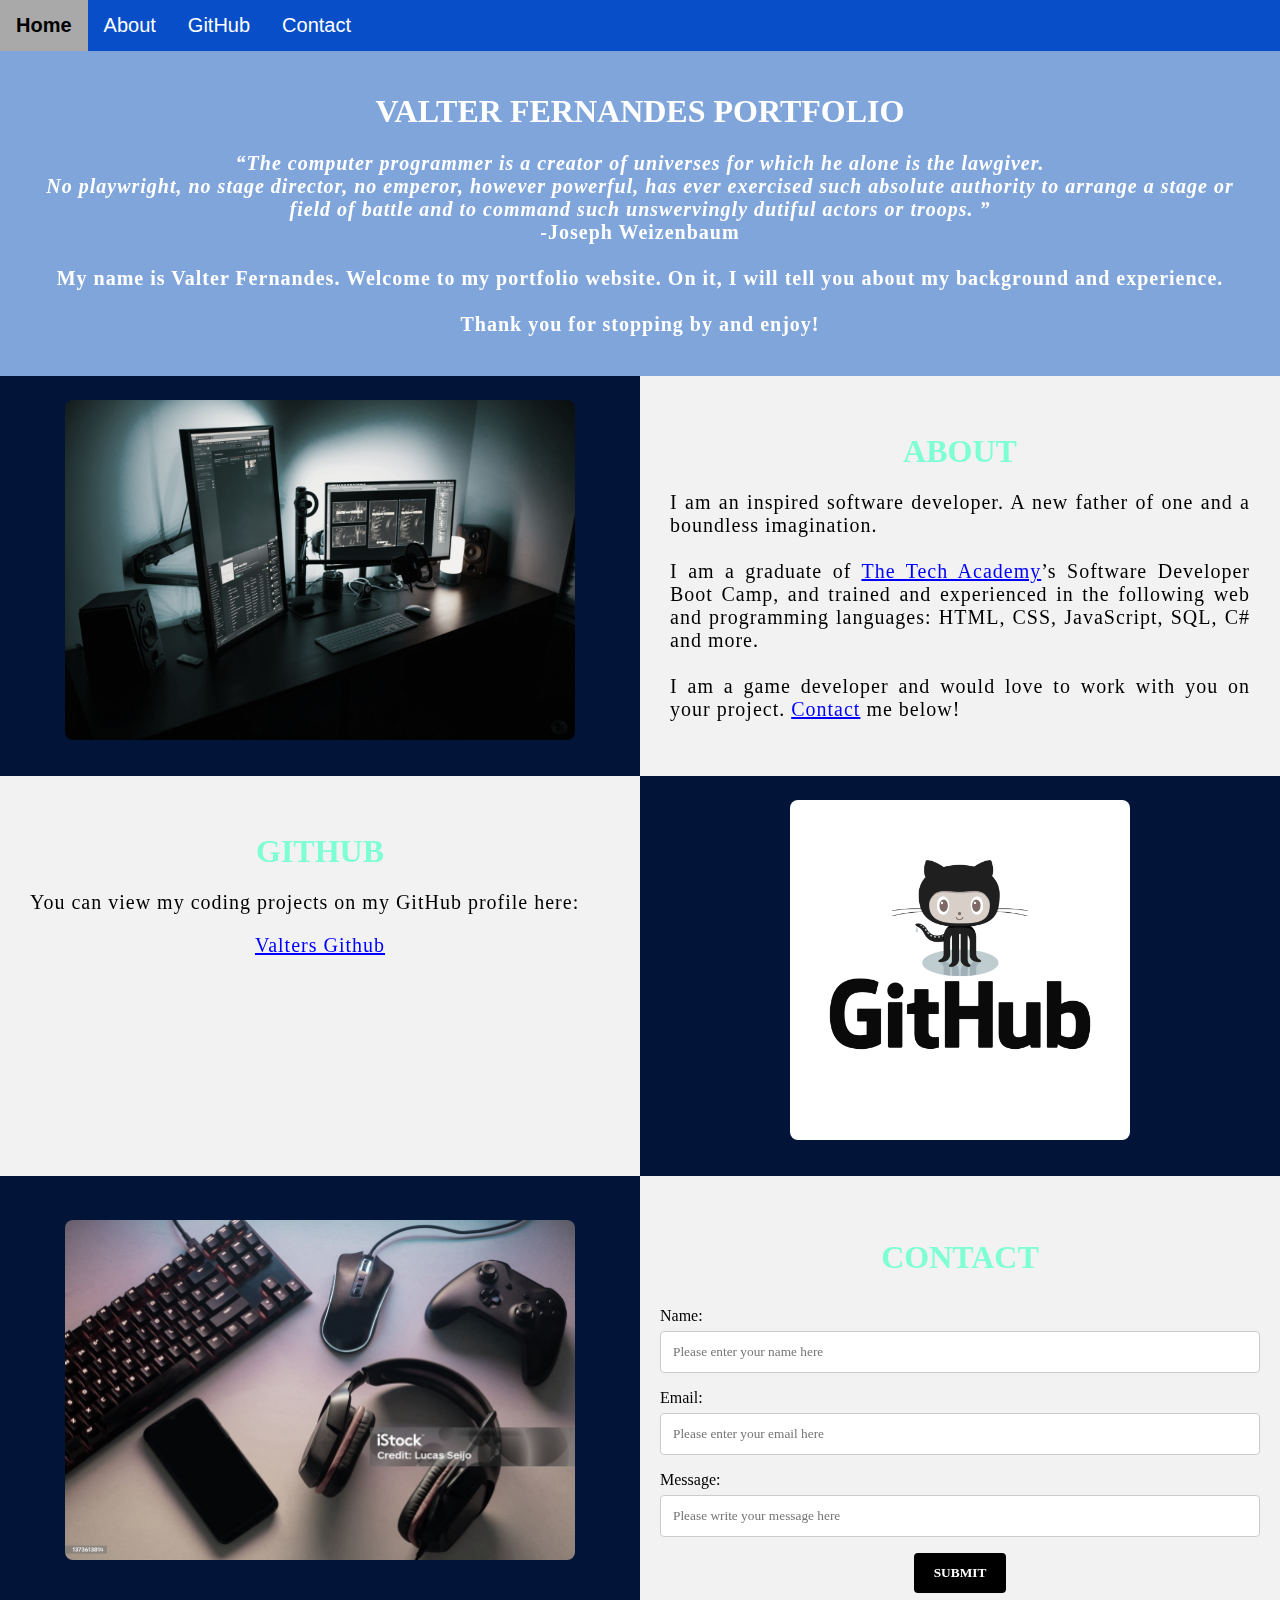
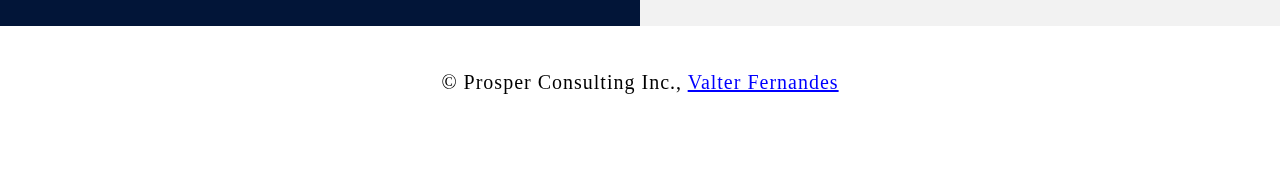
==== Index.html @ fead93a0 "update" ====
<!DOCTYPE html>
<html>
    <!--Head-->
    <head>
        <meta charset="UTF-8">
        <meta name="viewport" content="width=device-width" />
        <title>Valter Fernandes</title>
        <link rel="stylesheet" type="text/css" href="./css/portfolio.css">
    </head>

    <!--Body-->
    <body class="Background">
        
        <!--Navbar-->
        <div class="Navbar">
            <a class="active" href="#Home">Home</a>
            <a href="#About">About</a>
            <a href="#GitHub">GitHub</a>
            <a href="#Contact">Contact</a>
        </div>

        <!--Breaks inserted to add space between navbar and the first heading-->
        <br>
        <br>

        <!--Background video-->
        <div id="Home">
            <video autoplay muted loop id="Typing_Video">
                <source src="./img/gaming.mp4" type="video/mp4">
                <!--Display message if video fails to run-->
                Your browser does not support HTML5 video.
            </video>
        </div>

        <!--Video text-->
        <div class="Video_Text">
            <h1 class="white-text">Valter Fernandes portfolio</h1>
            <strong>
                <p class="center">
                    <q>The computer programmer is a creator of universes for which he alone is the lawgiver.
                        <br>No playwright, no stage director, no emperor, however powerful, has ever exercised such absolute authority to arrange a stage or
                        <br>field of battle and to command such unswervingly dutiful actors or troops.
                    </q>
                    <br> -Joseph Weizenbaum
                    <br>
                    <br> My name is Valter Fernandes. Welcome to my portfolio website. On it, I will tell you about my background and experience.
                    <br>
                    <br> Thank you for stopping by and enjoy! 
                </p>
            </strong>
        </div>

        <!--About section-->
        <div class="Row" id="About">
            <!--Left column-->
            <div class="Column_2">
                <img src="./img/desk.jpg" alt="Replace with your own image and description">
            </div>
            <!--Right column-->
            <div class="Column_1">
                <h1>About</h1>
                <p>
                    I am an inspired software developer. A new father of one and a boundless imagination. 
                    <br>
                    <br>I am a graduate of <a href="https://www.learncodinganywhere.com" target="_blank">The Tech Academy</a>’s Software Developer Boot Camp, and trained and experienced in the following web and programming languages: HTML, CSS, JavaScript, SQL, C# and more. 
                    <br>
                    <br>I am a game developer and would love to work with you on your project. <a href="#Contact">Contact</a> me below!
                </p>
            </div>
        </div>

        <!--GitHub section-->
        <div class="Row" id="GitHub">
            <!--Left column-->
            <div class="Column_1">
                <h1>GitHub</h1>
                <p>
                    You can view my coding projects on my GitHub profile here:
                    <br>
                    <p class="center"><a href="https://github.com/vfernandes617" target="_blank">Valters Github</a></p>
                </p>
            </div>
            <!--Right column-->
            <div class="Column_2">
                <a href="https://github.com/vfernandes617" target="_blank"><img src="./img/GitHub.png" alt="GitHub Logo"></a>
            </div>
        </div>

        <!--Contact section-->
        <div class="Row" id="Contact">
            <!--Contact image, left column-->
            <div class="Column_2 Column_tall">
                <img src="./img/gaming.jpg" alt="Contact_Image">
            </div>
            <!--Contact form, right column-->
            <div class="Column_1 Column_tall">
                <h1>Contact</h1>
                <!--This specifies where and how to send the form data; we are leaving it blank-->
                <form action="" method="POST"> <!-- Here we are utilizing a 3rd party service to submit the contact form data, insert your formspree endpoint in the action attribute -->
                    <label>Name:</label>
                        <input type="text" placeholder="Please enter your name here">
                    <label>Email:</label>
                        <input type="text" id="Email" name="Email" placeholder="Please enter your email here">
                    <label>Message:</label>
                        <input type="text" id="Message" name="Message" placeholder="Please write your message here">
                        <input type="submit" value="SUBMIT">
                </form>
            </div>
        </div>

        <!--Footer section-->
        <footer>
            <p>
                <p class="center">&copy Prosper Consulting Inc., <a href="https://github.com/vfernandes617" target="_blank">Valter Fernandes</a></p>
                <br>
            </p>
        </footer>
    </body>
</html>
---- css/portfolio.css ----
/***** GENERAL STYLING *****/
/* Body */
body {
    margin: 0%  /* This ensures our site displays all the way to the edge of the browser screen */
}

/* Heading 1 elements */
h1 {
    text-transform: uppercase; /* Capitalizing all h1 headings */
    font-family: "Trebuchet MS", Optima; /* Sets the font family of all h1 headings */
    text-align: center; /* Centering all h1 elements */
    margin-top: 3%; /* Adds a small margin above h1 elements */
    color: aquamarine; 
}

/* Heading 1 element hover effect */
h1:hover {
    filter: grayscale(5%); /* Adds a slightly gray filter to the h1 headings when hovered over */
    transform: scale(1.1); /* When the h1 elements are hovered over they increase in size by 1.1 */
    transition: transform 1s; /* This causes the transformation to last 1 second */
}

/* Styling for portfolio title text */
.white-text {
    color: #fff; /* This is used to change the color of the portfolio title text */
}

/* Paragraph elements */
p {
    font-family: Perpetua, Rockwell Extra Bold;
    text-align: justify; /* Justify text within paragraph elements */
    letter-spacing: 1px; /* This expands the text slightly */
    font-size: 20px;
    padding-left: 20px; /* Adds padding to the left of the paragraph element */
    padding-right: 20px; /* Adds padding to the right of the paragraph element */
}

/* Paragraph element hover effect */
p:hover {
    transition: transform 1s; /* This makes the transform effect last 1 second */
	transform: scale(1.01); /* This makes the paragraphs increase slightly in size when hovered over */
}

/* Center class - this applies to all elements with the class "center" */
.center {
    text-align: center; /* This center aligns the text */
}

/* Center class hover effect - This only affects the quote, github link, and footer */
.center:hover {
    transition: transform 2s; /* This makes the transform effect last 2 seconds */
    transform: scale(1.1); /* This makes the elements with class "center" increase in size by 1.1 when hovered over */
}

/* Anchor elements */
a {
    color: blue; /* This ensures all links are blue */
}

/* Quotation elements */
q {
    font-style: italic; /* This makes the quote italicized */
}

/* Image elements */
img {
    filter: grayscale(75%); /* This rids our pictures of 75% of their color */
    border-radius: 8px; /* Gives all images slightly rounded corners */
    max-width: 100%; /* Ensures all images stay within the width of their container */
    height: 340px; /* Sets the height of all images */
    display: block; /* By specifying block display we can ensure our images are able to be centered */
    margin-left: auto; /* In combination with "margin-right: auto" this centers all images */
    margin-right: auto;
}

/* Image element hover effects */
img:hover {
	filter: grayscale(5%);  /* Brings back most of the image's color when hovered over */
    transition: transform 1s; /* Transition lasts 1 second */
	transform: scale(1.1); /* Image is increased slightly when hovered over */
}

/* The @media rule is used in media queries to apply different styles for different media/types of devices */
/* On screens 576px and smaller the images will be 100px tall and centered vertically in the column */
@media screen and (max-width: 576px) {
    img {
        height: 100px;
        margin-top: 150px;
    }
}

/* Styling for footer element */
footer {
    padding: 2%; /* This gives the footer padding that is equal to 2% of the width of the element's area */
    background-color: white;
}
/***** END OF GENERAL STYLING *****/

/***** NAVBAR STYLING *****/
.Navbar {
    overflow: hidden; /* This ensures that any content that overflows beyond the boundary of our nav bar is not displayed */
    background-color: rgb(8, 78, 200); /* This colors the navbar black */
    position: fixed; /* This keeps the navbar at the top of the screen as we scroll */
    top: 0; /* This ensures no space is displayed above the navbar */
    width: 100%; /* This makes the navbar span the entire width of the page */
    z-index: 1; /* This ensures other elements don't display over the navbar */
    -webkit-animation: moveNav 5s; /* This applies the moveNav animation below for Safari 4.0 - 8.0 */
    animation: moveNav 5s; /* This applies the moveNav animation for all other browsers */
}

/* moveNav animation effect for moving the nav bar in from the left of the screen */
@keyframes moveNav {
    from {left: -100vw;} /* The navbar is starting off screen to the left */
    to {left: 0vw;} /* This moves the navbar into place on the screen */
}

/* Navbar links */
.Navbar a {
    float: left; /* This specifies that the text floats on the left on the navbar */
    display: block; /* This ensures that other text will be displayed on the same line or row, instead of a new line */
    color: white; /* This is the font color for text on our navbar */
    padding: 14px 16px; /* This adds padding around our text */
    text-decoration: none; /* This gets rid of the underlines under the text on our navbar */
    font-family: Avant Garde, Helvetica; /* This specifies the font family for text on our navbar */
    font-size: 20px; /* This specifies the font size for text on our navbar */
    text-align: center; /* This centers the text within its container */
    position: relative; /* This sets the text relative to its normal positioning, allowing us to use the animation below */
    -webkit-animation: moveNavText 5.75s; /* Animation for Safari 4.0 - 8.0 */
    animation: moveNavText 5.75s; /* Applies the moveNavText animation for 5.75s */ 
}

/* moveNavText animation effect for moving the navbar text from above the view to the navbar */
@keyframes moveNavText {
    from {top: -100vw;} /* This sets the navbar text 100% above the viewport */
    to {top: 0vw;} /* This lowers the navbar text onto the navbar */
}

/* Screens 576px and smaller will display navbar links equally distributed */
@media screen and (max-width: 576px) {
    .Navbar a{
        width: 25%; /* This makes each link take up 1/4 of the navbar */
        font-size: 12px;
    }
}

/* Navbar hover effects */
.Navbar a:hover {
    background-color: #f4f4f4; /* Defines the background color that will display when you hover over the link */
    color: black; /* This defines the font color that will display when navbar a elements are hovered over */
    font-weight: bold; /* This makes the text on the navbar bold when hovered over */
}

/* Navbar home button */
.Navbar a.active { /* This targets the a element on the navbar with the "active" class */
    background-color: darkgray;
}
/***** END OF NAVBAR STYLING *****/

/***** VIDEO STYLING *****/
/* Formatting for background video */
#Typing_Video {
    position: fixed; /* This fixes the video to the page */
    right: 0; /* This ensures there is no space between the edge of the video and the edge of the page */
    bottom: 0; /* This ensures no space between the bottom of the video and the bottom of the page */
    min-width: 100%; /* This ensures the video is displayed across the full width of the page */
    z-index: -1; /* This places the video behind the other elements on the page */
}

/* Screens that are 576px and smaller will not display the background video */
@media screen and (max-width: 576px) {
    #Typing_Video {
        display: none;
    }
}

/* Texts over the video */
.Video_Text {
    background: rgba(1, 76, 182, 0.5); /* This provides a semi-transparent background for the text to sit over */
    color: white; /* Makes the font color white */
    width: 100%; /* Ensures the video-text container fills the width of the video */
    padding: 20px; /* This adds padding around the video-text container so that the background goes slightly beyond the text */
    position: relative; /* This sets the text relative to its normal positioning, allowing us to use the animation below */
    -webkit-animation: moveVideoText 5.75s;
    animation: moveVideoText 5.75s;
}

/* This animation effect causes the overlay video text to move up from the bottom of the page upon page load */
@keyframes moveVideoText {
    from {top: -100vw;} /* This sets the position of the video text to above the viewport */
    to {top: 0vw;} /* This moves the video text to the normal positioning on the viewport */
}
/***** END OF VIDEO STYLING *****/

/***** TABLE STYLING -  this section covers the styling of the columns and rows within the table *****/
* { /* The asterisk is a universal selector that applies this effect to all elements on the page */
    box-sizing: border-box; /* This creates a box with a border within which we will place most of our text */
} 

.Column_1 {
    float: left;
    width: 50%; /* This ensures the column takes up half of the page width */
    padding: 10px;
    padding-top: 3%; /* This ensures there is space between the top of the column and our headings */
    height: 400px; /* This sets the height of the column to 400px -  this may need to be adjusted depending on the text you enter */
    background-color: #f2f2f2; /* Sets the background color of the columns with class Column_1 */
}

/* Screens 576px and smaller will display a scroll bar if the text overflows the column height */
@media screen and (max-width: 576px) {
    .Column_1 {
        overflow: auto;
    }
}

.Column_2 {
    float: left;
    width: 50%;
    padding: 10px;
    padding-top: 1.9%;
    height: 400px;
    background-color: #021538;
}

/* This class is applied to the columns in the final row, overriding the height and padding to provide more room for the contact form  while keeping the rest of the formatting from Column_1 or Column_2 */
.Column_tall {
    padding-top: 3.5%;
    height: 450px;
}

/* This inserts something after the content of selected elements (in this case the elements with class "Row") */
.Row:after {
	content: ""; /* By leaving this blank, we are allowing the footer (covered lower down) to be displayed - removing it makes the footer overwrite a column */
	display: table; /* The display property specifies the type of display behavior; the table value tells the browser to treat the element as a table */
	clear: both; /* This clears any other elements from floating on the left or the right of an element */
}
/***** END OF TABLE STYLING *****/

/***** CONTACT FORM STYLING *****/
/* input[type=text] targets all text input sections of the contact form */
input[type=text] {
    width: 100%; /* Each input box covers the full width of the container */
    padding: 12px; /* Adds padding within the text box */
    border: 1px solid #ccc; /* Setting a solid border and its color */
    border-radius: 4px; /* Slightly rounds the corners of the text box border */
    box-sizing: border-box; /* This creates a box with a border around the contact form input boxes */
    margin-top: 6px; /* Adds a margin to the top of the text box */
    margin-bottom: 16px; /* Adds a margin to the bottom of the text box */
    resize: vertical; /* This allows the user to resize the text boxes vertically */
    font-family: Perpetua, Rockwell Extra Bold;
}

/* Hover effects for input boxes */
input[type=text]:hover {
    box-shadow: 0 0 5px #020226 inset; /* This creates a blue shadow in the text box when hovered over by the user */
}

/* Submit button */
input[type=submit] {
    background-color: black; /* Sets the background color of the submit button to black */
    color: white; /* Sets the font color of the Submit button to white */
    font-weight: bold; /* Makes the font of the submit button bold */
    padding: 12px 20px; /* Adds padding to the submit button */
    border: none; /* Removes the border from the submit button */
    border-radius: 4px; /* Gives the submit button the same rounded corners as the text boxes */
    cursor: pointer; /* Changes the cursor to pointer when over the submit button */
    display: block; /* Allows the submit button to be centered */
    margin-left: auto; /* In combination with "margin-right: auto" this will center the submit button */
    margin-right: auto;
    font-family: Perpetua, Rockwell Extra Bold;
}

/* Hover effect for submit button */
input[type=submit]:hover {
    background-color: white; /* Turns the background of the submit button white when the user hovers over it */
    color: black; /* Turns the font black when hovered over */
    transform: scale(1.5); /* Makes the button increase 1.5 times in size */
    transition: transform 1.5s; /* Makes the transform effect last 1.5 seconds */
}

/* Form element */
form {
    border-radius: 5px; /* Rounds the corners of the contact form */
    background-color: #f2f2f2; 
    padding: 10px; /* Adds padding to the contact form */
    font-family: "Trebuchet MS", Optima;
}
/***** END OF CONTACT FORM STYLING *****/
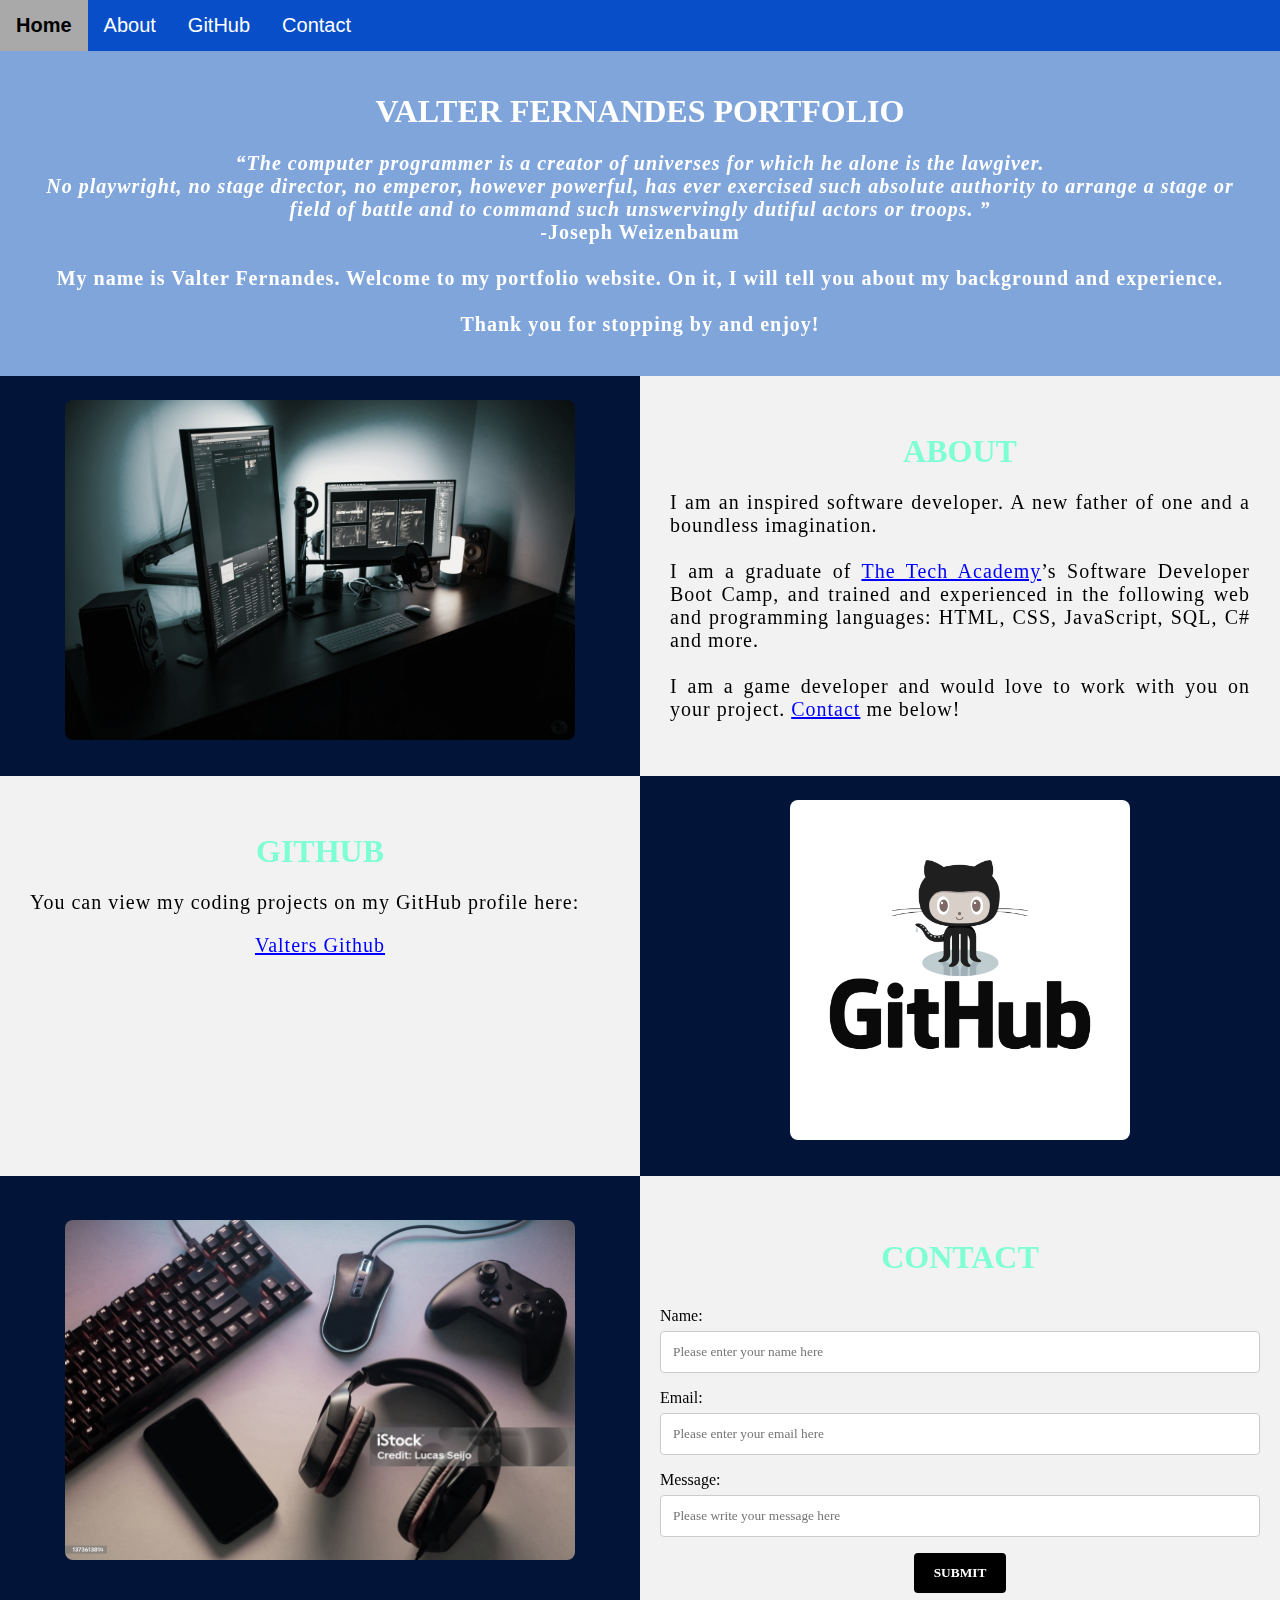
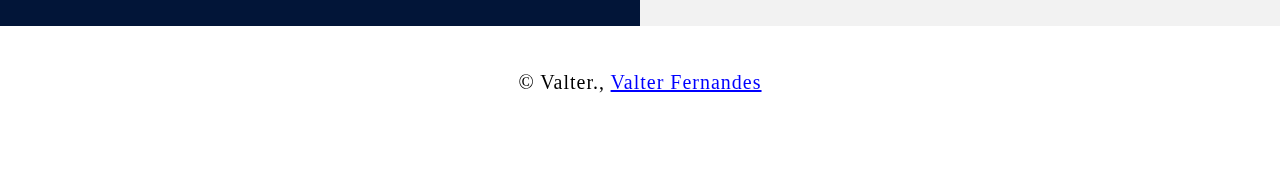
==== commit 006846e8: "update" ====
--- a/Index.html
+++ b/Index.html
@@ -8,7 +8,7 @@
         <link rel="stylesheet" type="text/css" href="./css/portfolio.css">
     </head>
 
-    <!--Body-->
+    <!--Body -->
     <body class="Background">
         
         <!--Navbar-->
@@ -111,7 +111,7 @@
         <!--Footer section-->
         <footer>
             <p>
-                <p class="center">&copy Prosper Consulting Inc., <a href="https://github.com/vfernandes617" target="_blank">Valter Fernandes</a></p>
+                <p class="center">&copy Valter., <a href="https://github.com/vfernandes617" target="_blank">Valter Fernandes</a></p>
                 <br>
             </p>
         </footer>
